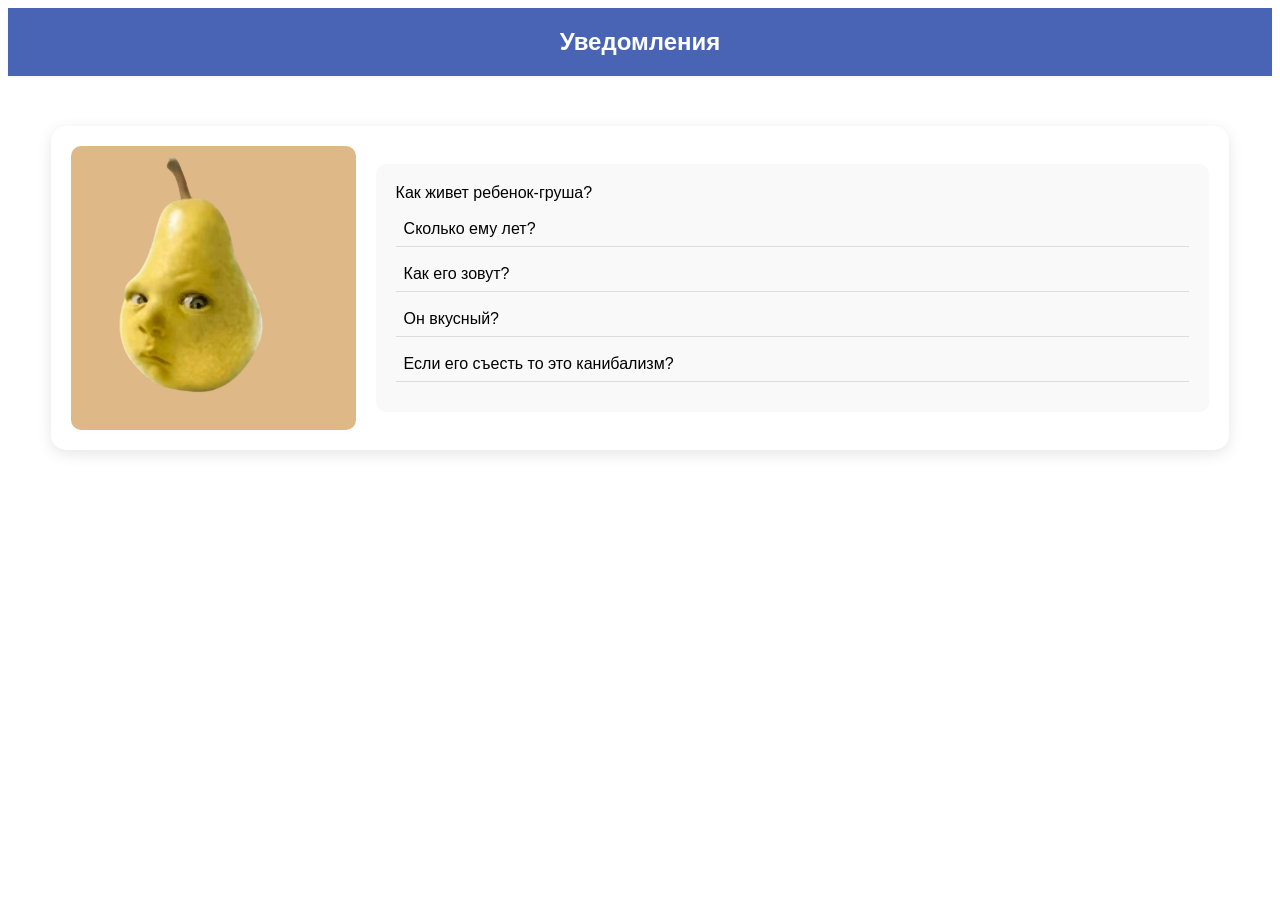
==== index.html @ 1bf4127c "Rename main.html to index.html" ====
<!DOCTYPE HTML>
<html>
<head>
<header>
        <text>Уведомления</text>
</header>
<link rel="stylesheet" href="style.css">
</head>
<div id = "template" height = 10 width = 10>
<div class = "ImgBlock">
<body>
    <audio id = "AudioChompRev">
    <source src="assets/chompCutRev.mp3" type="audio/mpeg">
</audio>
<audio id = "AudioChomp">
    <source src="assets/chompCut.mp3" type="audio/mpeg">
</audio>
<img id = "ImgPeach" src = "assets/peach1o.png">
</div>
<div class = "TextBlock">
<h id = "PeachH">Как живет ребенок-груша?</h>
<p id = "PeachP1" >Сколько ему лет?</p>
<p id = "PeachP2">Как его зовут?</p>
<p id = "PeachP3">Он вкусный?</p>
<p id = "PeachP4">Если его съесть то это канибализм?</p>

</div>
</div>
<script src="script.js"></script>
</body>
</html>
---- style.css ----
header {
    width: 100%;
    height: 7.5vh;
    font-family: 'Nunito', sans-serif;
    font-weight: 800;
    background: rgb(73, 100, 181);
    box-shadow: 0 1px 2px rgba(0,0,0,0.05);
    position: sticky;
    top: 0;
    display: flex;
    align-items: center;
    justify-content: center;
    gap: 20px;
    color: white;
    font-size: 24px;
}

.ImgBlock {
    width: 25%;
    background-color: burlywood;
    border-radius: 10px;
    overflow: hidden;
}

.ImgBlock img {
    width: 100%;
    height: auto;
    display: block;
    cursor: pointer;
    aspect-ratio: 1 / 1;
    object-fit: cover;
}

.TextBlock {
    flex: 1;
    padding: 20px;
    background: #f9f9f9;
    border-radius: 10px;
    overflow-y: auto;
    font-family: 'Nunito', sans-serif;
}

.TextBlock p {
    margin: 10px 0;
    padding: 8px;
    border-bottom: 1px solid #ddd;
}

#PeachP {
    font-weight: bold;
    color: rgb(73, 100, 181);
    font-size: 18px;
}

#template {
    width: 90%;
    max-width: 1200px;
    margin: 50px auto;
    background: white;
    box-shadow: 0 4px 15px rgba(0,0,0,0.1);
    border-radius: 15px;
    display: flex;
    gap: 20px;
    padding: 20px;
    align-items: center;  /* Центрируем по вертикали, но блоки на одной строке */
}

/* Телефон */
@media (max-width: 768px) {
    #template {
        flex-direction: column;
        align-items: stretch;
    }
    
    .ImgBlock {
        width: 60%;
        margin: 0 auto;
    }
}
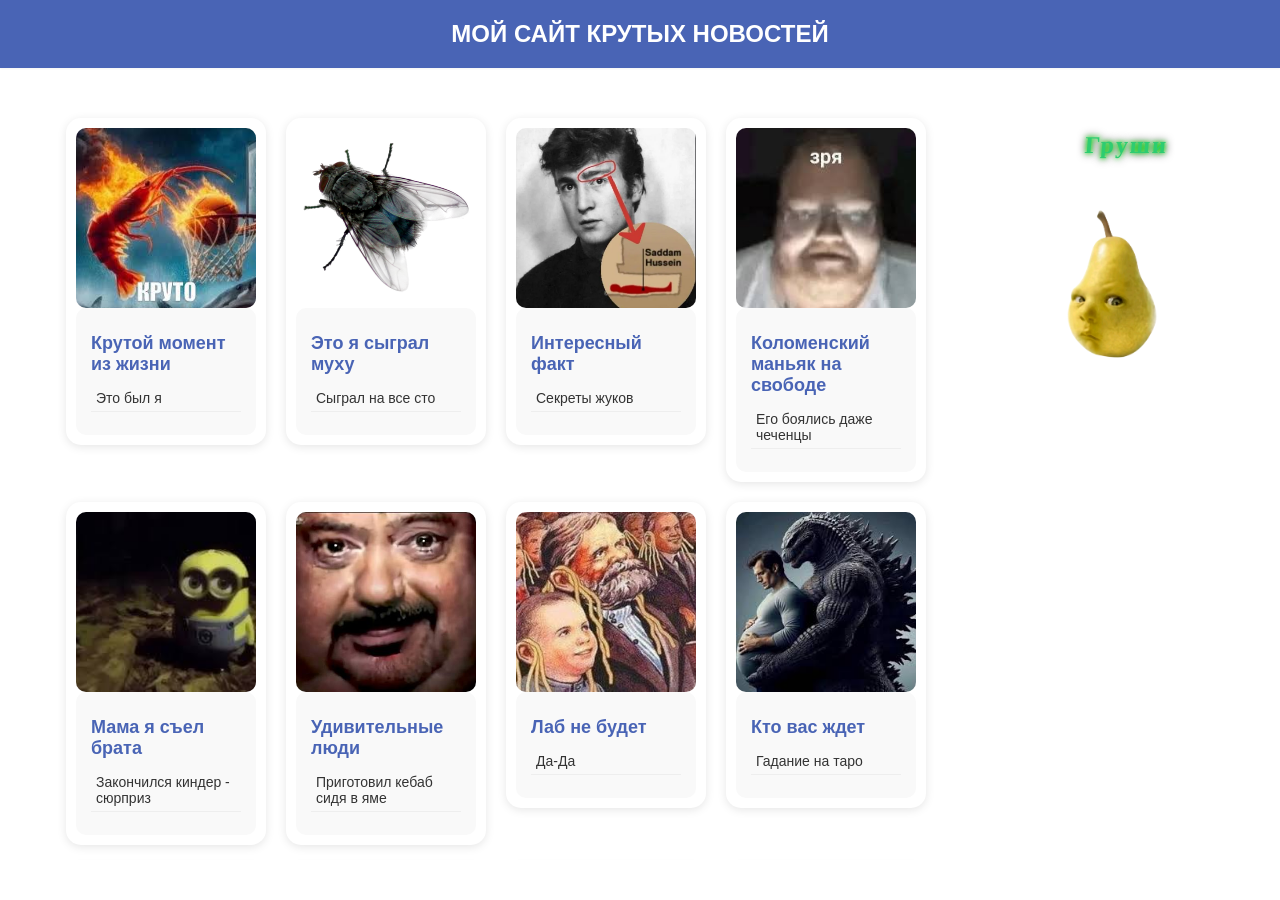
==== commit 9df3bfdd: "Rename main.html to index.html" ====
--- a/index.html
+++ b/index.html
@@ -2,30 +2,48 @@
 <html>
 <head>
 <header>
-        <text>Уведомления</text>
+        <text>МОЙ САЙТ КРУТЫХ НОВОСТЕЙ</text>
 </header>
 <link rel="stylesheet" href="style.css">
 </head>
-<div id = "template" height = 10 width = 10>
-<div class = "ImgBlock">
 <body>
-    <audio id = "AudioChompRev">
-    <source src="assets/chompCutRev.mp3" type="audio/mpeg">
-</audio>
-<audio id = "AudioChomp">
-    <source src="assets/chompCut.mp3" type="audio/mpeg">
-</audio>
-<img id = "ImgPeach" src = "assets/peach1o.png">
-</div>
-<div class = "TextBlock">
-<h id = "PeachH">Как живет ребенок-груша?</h>
-<p id = "PeachP1" >Сколько ему лет?</p>
-<p id = "PeachP2">Как его зовут?</p>
-<p id = "PeachP3">Он вкусный?</p>
-<p id = "PeachP4">Если его съесть то это канибализм?</p>
+    <template id="DynamcP">
+        <div class="post">
+            <div class="ImgBlock">
+                <audio class="AudioChompRev">
+                    <source src="assets/chompCutRev.mp3" type="audio/mpeg">
+                </audio>
+                <audio class="AudioChomp">
+                    <source src="assets/chompCut.mp3" type="audio/mpeg">
+                </audio>
+                <img class="ImgPeach" src="assets/peach1o.png">
+            </div> 
+        </div>
+    </template>
 
-</div>
-</div>
-<script src="script.js"></script>
+    <template id="PostMY">
+        <div class="postMY">
+            <div class="MyImgBlock">
+                <img class="MyImg" src="">
+            </div>
+            <div class="TextBlock">
+                <h1 class="MH1"></h1>
+                <p class="MP1"></p>
+            </div>
+        </div>
+    </template>
+
+    <div class="main-container">
+        <div class="left-side">
+            <div id="MyBlock"></div>
+        </div>
+        
+        <div class="right-side">
+            <h2>Груши</h2>
+            <div id="Peaches"></div>
+        </div>
+    </div>
+
+    <script src="script.js"></script>
 </body>
 </html>
--- a/style.css
+++ b/style.css
@@ -1,3 +1,15 @@
+@font-face {
+    font-family: 'Nunito';
+    font-style: normal;
+    font-weight: 700;
+    src: url('../fonts/Nunito-ExtraBold.ttf') format('truetype');
+    font-display: swap;
+}
+
+* {
+    box-sizing: border-box;
+}
+
 header {
     width: 100%;
     height: 7.5vh;
@@ -13,67 +25,229 @@
     gap: 20px;
     color: white;
     font-size: 24px;
+    z-index: 100;
+}
+
+body {
+    overflow: hidden;
+    background: #ffffff00;
+    height: 100vh;
+    margin: 0;
+    padding: 0;
+}
+
+.main-container {
+    display: flex;
+    gap: 20px;
+    padding: 20px;
+    height: calc(100vh - 7.5vh);
+    overflow: hidden;
+}
+
+
+.left-side {
+    flex: 8; 
+    background: #f0f0f000;
+    padding: 20px;
+    border-radius: 10px;
+    display: flex;
+    flex-direction: column;
+    height: 100%;
+    min-height: 0;
+    overflow: hidden;
+}
+
+#MyBlock {
+    width: 100%;
+    display: flex;
+    flex-direction: row;      
+    flex-wrap: wrap;          
+    justify-content: center;  
+    align-items: flex-start;  
+    gap: 20px;
+    overflow-y: auto;         
+    overflow-x: hidden;
+    padding: 10px;
+    height: 100%;
+}
+
+.right-side {
+    flex: 2;  
+    background: #e0e0e000;
+    padding: 20px;
+    border-radius: 10px;
+    display: flex;
+    flex-direction: column; 
+    align-items: center;
+    height: 100%;
+    min-height: 0;
+    overflow: hidden;
+}
+
+#Peaches {
+    display: flex;
+    flex-direction: column; 
+    align-items: center;     
+    gap: 20px;
+    width: 100%;
+    flex: 1;
+    min-height: 0;
+    overflow-y: auto;
+    overflow-x: hidden;
+    padding: 10px 5px;
+}
+
+.post {
+    width: 90%;
+    max-width: 250px;
+    background: rgba(255, 255, 255, 0);
+    border-radius: 15px;
+    padding: 10px;
+    transition: transform 0.3s ease;
+    flex-shrink: 0;
+}
+
+.postMY {
+    width: 200px;              
+    background: rgba(255, 255, 255, 0);
+    border-radius: 15px;
+    padding: 10px;
+    box-shadow: 0 2px 10px rgba(0,0,0,0.1);
+    transition: transform 0.3s ease;
+    flex-shrink: 0;
+}
+
+.postMY:hover {
+    transform: translateY(-5px);
+    box-shadow: 0 5px 15px rgba(0,0,0,0.2);
 }
 
 .ImgBlock {
-    width: 25%;
-    background-color: burlywood;
-    border-radius: 10px;
-    overflow: hidden;
-}
-
-.ImgBlock img {
+    width: 100%;
+    background-color: rgba(255, 255, 255, 0);
+    border-radius: 10px;
+    overflow: hidden;
+}
+
+.MyImgBlock {
+    width: 100%;
+    border-radius: 10px;
+    overflow: hidden;
+}
+
+.ImgBlock img,
+.MyImgBlock img {
     width: 100%;
     height: auto;
     display: block;
     cursor: pointer;
     aspect-ratio: 1 / 1;
     object-fit: cover;
+    transition: transform 0.2s ease;
+}
+
+.MyImgBlock img {
+    width: 100%;
+    height: auto;
+    display: block;
+    aspect-ratio: 1 / 1;
+    object-fit: cover;
+    transition: transform 0.2s ease;
+}
+
+.ImgBlock img:hover,
+.MyImgBlock img:hover {
+    transform: scale(1.05);
 }
 
 .TextBlock {
-    flex: 1;
-    padding: 20px;
+    padding: 15px;
     background: #f9f9f9;
     border-radius: 10px;
-    overflow-y: auto;
     font-family: 'Nunito', sans-serif;
 }
 
-.TextBlock p {
+.postMY .MH1 {
+    font-size: 18px;
+    font-weight: bold;
     margin: 10px 0;
-    padding: 8px;
-    border-bottom: 1px solid #ddd;
-}
-
-#PeachP {
-    font-weight: bold;
     color: rgb(73, 100, 181);
-    font-size: 18px;
-}
-
-#template {
-    width: 90%;
-    max-width: 1200px;
-    margin: 50px auto;
-    background: white;
-    box-shadow: 0 4px 15px rgba(0,0,0,0.1);
-    border-radius: 15px;
-    display: flex;
-    gap: 20px;
-    padding: 20px;
-    align-items: center;  /* Центрируем по вертикали, но блоки на одной строке */
-}
-
-/* Телефон */
+    word-wrap: break-word;
+}
+
+.postMY .MP1,
+.postMY .MP2,
+.postMY .MP3 {
+    margin: 8px 0;
+    padding: 5px;
+    border-bottom: 1px solid #eee;
+    color: #333;
+    font-size: 14px;
+    word-wrap: break-word;
+}
+
+#Peaches::-webkit-scrollbar {
+    width: 8px;
+}
+
+#Peaches::-webkit-scrollbar-track {
+    background: #f1f1f1;
+    border-radius: 10px;
+}
+
+#Peaches::-webkit-scrollbar-thumb {
+    background: #888;
+    border-radius: 10px;
+}
+
+#Peaches::-webkit-scrollbar-thumb:hover {
+    background: #555;
+}
+
+#MyBlock::-webkit-scrollbar {
+    width: 0px;
+    background: transparent;
+}
+
+.right-side h2 {
+    color: #2ecc71;
+    text-shadow: 0 0 5px #00ff00, 0 0 10px #000000;
+    padding: 5px 20px;
+    border-radius: 0 20px 20px 0;
+    letter-spacing: 2px;
+    transform: skew(-5deg);
+    margin-bottom: 20px;
+}
+
+@media (max-width: 1200px) {
+    .postMY {
+        width: 180px;
+    }
+}
+
+@media (max-width: 900px) {
+    .postMY {
+        width: 160px;
+    }
+}
+
 @media (max-width: 768px) {
-    #template {
+    .main-container {
         flex-direction: column;
-        align-items: stretch;
     }
     
-    .ImgBlock {
-        width: 60%;
-        margin: 0 auto;
+    .post, .postMY {
+        width: calc(50% - 20px);
+        min-width: 150px;
+    }
+    
+    #MyBlock {
+        justify-content: center;
+    }
+}
+
+@media (max-width: 480px) {
+    .post, .postMY {
+        width: calc(100% - 20px);
     }
 }
